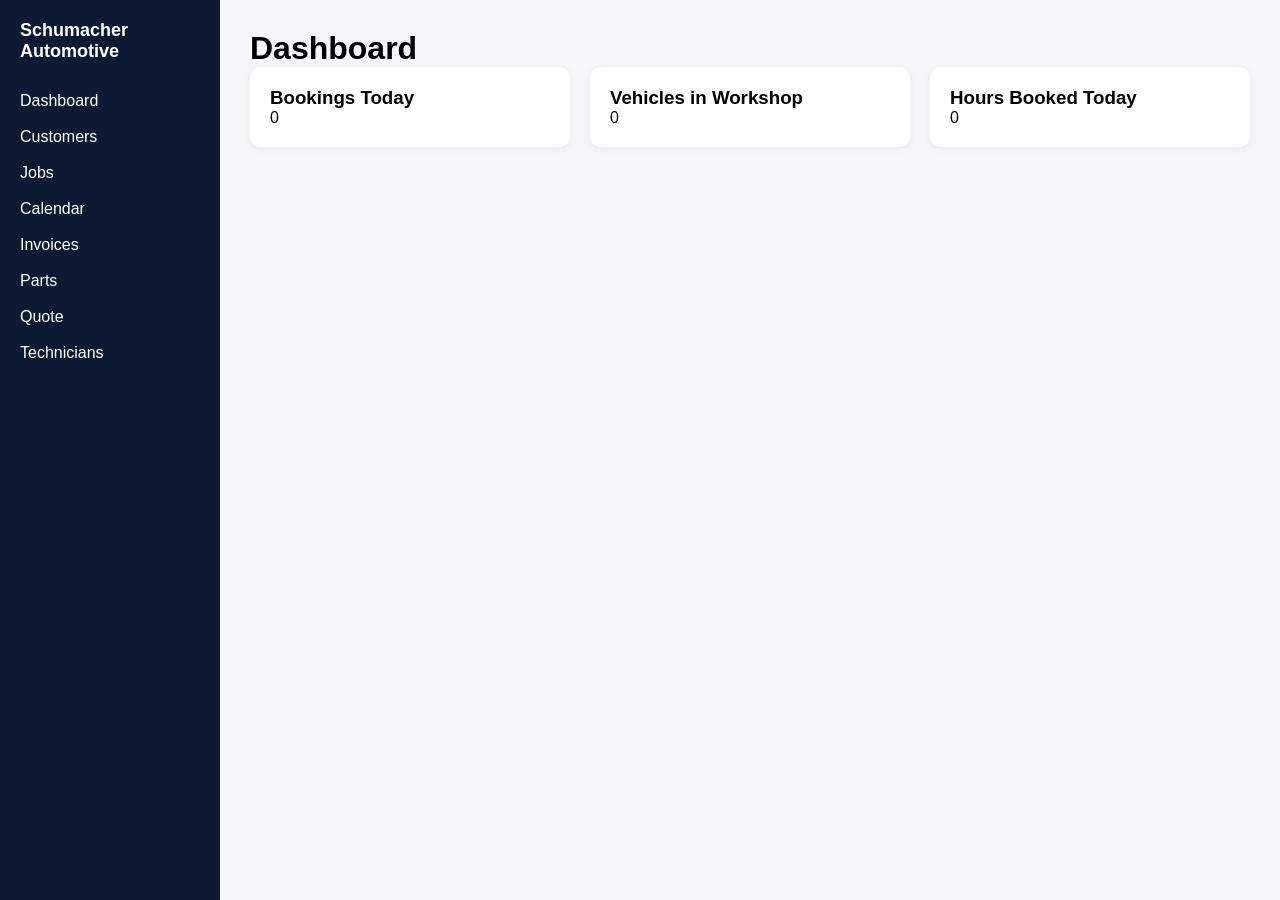
==== index.html @ 7cb6a675 "Update index.html" ====
<!DOCTYPE html>
<html lang="en">
<head>
<meta charset="UTF-8">
<meta name="viewport" content="width=device-width, initial-scale=1.0">
<title>Schumacher Automotive DMS</title>
<link rel="stylesheet" href="styles.css">
</head>

<body>

<div class="sidebar">
    <h2>Schumacher Automotive</h2>
    <ul>
        <li onclick="openDashboard()">Dashboard</li>
        <li onclick="openCustomers()">Customers</li>
        <li onclick="openJobs()">Jobs</li>
        <li onclick="openCalendar()">Calendar</li>
        <li onclick="openInvoices()">Invoices</li>
        <li onclick="openParts()">Parts</li>
        <li onclick="openQuotes()">Quote</li>
        <li>Technicians</li>
    </ul>
</div>

<div class="main">

    <!-- DASHBOARD SECTION -->
    <div id="dashboardSection">
        <h1>Dashboard</h1>

        <div class="cards">
            <div class="card" onclick="openCalendar()">
                <h3>Bookings Today</h3>
                <p id="bookingCount">0</p>
            </div>
            <div class="card">
                <h3>Vehicles in Workshop</h3>
                <p>0</p>
            </div>
            <div class="card">
                <h3>Hours Booked Today</h3>
                <p>0</p>
            </div>
        </div>
    </div>

    <!-- CUSTOMERS SECTION -->
<div id="customersSection" style="display:none;">
    <h1>Customers</h1>

    <!-- ADD / EDIT CUSTOMER FORM -->
    <div class="container" style="margin-bottom:20px;">
        <h3>Add / Edit Customer</h3>

        <input type="hidden" id="customerId">

        <div class="form-row">
            <label>First Name</label>
            <input type="text" id="customerFirstName">
        </div>

        <div class="form-row">
            <label>Last Name</label>
            <input type="text" id="customerLastName">
        </div>

        <div class="form-row">
            <label>Phone</label>
            <input type="text" id="customerPhone">
        </div>

        <div class="form-row">
            <label>Email</label>
            <input type="text" id="customerEmail">
        </div>

        <button class="primary" onclick="saveCustomer()">Save Customer</button>
    </div>

    <!-- VEHICLE FORM -->
    <div class="container" style="margin-bottom:20px;">
        <h3>Add Vehicle To Selected Customer</h3>

        <div class="form-row">
            <label>Rego</label>
            <input type="text" id="vehicleRego">
        </div>

        <div class="form-row">
            <label>Make</label>
            <input type="text" id="vehicleMake">
        </div>

        <div class="form-row">
            <label>Model</label>
            <input type="text" id="vehicleModel">
        </div>

        <div class="form-row">
            <label>Year</label>
            <input type="text" id="vehicleYear">
        </div>
    </div>

    <!-- CUSTOMER SEARCH -->
    <div style="margin-bottom:15px;">
        <input 
            type="text" 
            id="customerSearchInput" 
            placeholder="Search name, phone, email or rego..."
            onkeyup="searchCustomers()"
            style="width:300px;"
        >
    </div>

    <!-- CUSTOMER TABLE -->
    <table>
        <thead>
            <tr>
                <th>First Name</th>
                <th>Last Name</th>
                <th>Phone</th>
                <th>Email</th>
                <th>Vehicles</th>
                <th></th>
            </tr>
        </thead>
        <tbody id="customerTableBody"></tbody>
    </table>

</div>
    <!-- JOB TYPES SECTION -->
    <div id="jobsSection" style="display:none;">
        <h1>Job Types</h1>

        <div class="container" style="margin-bottom:20px;">
    <h3>Add / Edit Repairs Template</h3>

    <input type="hidden" id="serviceId">

    <div class="form-row">
        <label>Service Name</label>
        <input type="text" id="serviceName">
    </div>

    <div class="form-row">
        <label>Full Description</label>
        <textarea id="serviceDescription" class="large-description"></textarea>
    </div>

    <div class="form-row">
        <label>Default Hours</label>
        <input type="number" id="serviceHours">
    </div>

    <div class="form-row">
        <label>Default Labour Rate</label>
        <input type="number" id="serviceRate">
    </div>

    <div class="form-actions">
        <button type="button" class="primary" onclick="addServiceType()">Save Service</button>
<button type="button" onclick="clearServiceForm()">Clear</button>
    </div>
</div>

        <table>
            <thead>
    <tr>
        <th>Service Name</th>
        <th>Description</th>
        <th>Default Hours</th>
        <th>Labour Rate</th>
        <th></th>
    </tr>
</thead>
            <tbody id="jobTypesTableBody"></tbody>
        </table>
        

</div>
    

    <!-- PARTS SECTION -->
    <div id="partsSection" style="display:none;">
        <h1>Parts Library</h1>

        <div class="container">
            <h3>Add New Part</h3>
            <input type="text" id="partNumber" placeholder="Part Number">
            <input type="text" id="partDescription" placeholder="Description">
            <input type="number" id="partPrice" placeholder="Default Price">
            <button class="primary" onclick="addPart()">Add Part</button>
        </div>

        <div class="container">
            <h3>Parts List</h3>
            <table>
                <thead>
                    <tr>
                        <th>Part #</th>
                        <th>Description</th>
                        <th>Default Price</th>
                        <th></th>
                    </tr>
                </thead>
                <tbody id="partsTableBody"></tbody>
            </table>
        </div>
    </div>

    <!-- INVOICES SECTION -->
    <div id="invoicesSection" style="display:none;">
        <h1>Invoices</h1>

        <div class="container">
            <h3>Customer Details</h3>
            <input type="text" id="customerName" placeholder="Customer Name">
            <input type="text" id="vehicle" placeholder="Vehicle">
        </div>

        <div class="container">
            <h3>Add Item</h3>

            <select id="partsLibrarySelect">
                <option value="">Select From Parts Library</option>
            </select>

            <div style="display:flex; gap:10px;">
                <input type="text" id="itemDescription" placeholder="Description">
                <input type="number" id="itemPrice" placeholder="Price">
                <input type="number" id="itemQty" value="1">
            </div>

            <button class="primary" onclick="addInvoiceItem()">Add Item</button>

            <table>
                <thead>
                    <tr>
                        <th>Description</th>
                        <th>Price</th>
                        <th>Qty</th>
                        <th>Total</th>
                        <th></th>
                    </tr>
                </thead>
                <tbody id="invoiceItemsBody"></tbody>
            </table>

            <div style="text-align:right; margin-top:10px;">
                Subtotal: $<span id="subtotal">0.00</span><br>
                GST: $<span id="gst">0.00</span><br>
                Total: $<span id="grandTotal">0.00</span>
            </div>

            <!-- QUOTES SECTION -->
<div id="quotesSection" style="display:none;">
    <h1>Quotes</h1>

    <div class="container">
        <h3>Customer Details</h3>
        <input type="text" id="quoteCustomerName" placeholder="Customer Name">
        <input type="text" id="quoteVehicle" placeholder="Vehicle">
    </div>

    <div class="container">
        <h3>Add Item</h3>

        <select id="quotePartsLibrarySelect">
            <option value="">Select From Parts Library</option>
        </select>

        <div style="display:flex; gap:10px; margin-top:10px;">
            <input type="text" id="quoteItemDescription" placeholder="Description">
            <input type="number" id="quoteItemPrice" placeholder="Price">
            <input type="number" id="quoteItemQty" value="1">
            <button class="primary" onclick="addQuoteItem()">Add Item</button>
        </div>

        <table>
            <thead>
                <tr>
                    <th>Description</th>
                    <th>Price</th>
                    <th>Qty</th>
                    <th>Total</th>
                    <th></th>
                </tr>
            </thead>
            <tbody id="quoteItemsBody"></tbody>
        </table>

        <div style="text-align:right; margin-top:10px;">
            Subtotal: $<span id="quoteSubtotal">0.00</span><br>
            GST: $<span id="quoteGst">0.00</span><br>
            Total: $<span id="quoteGrandTotal">0.00</span>
        </div>

        <button class="primary" onclick="saveQuote()">Save Quote</button>
    </div>

    <div class="container" style="margin-top:20px;">
        <h3>Saved Quotes</h3>
        <table class="bookings-table">
            <thead>
                <tr>
                    <th>Quote #</th>
                    <th>Date</th>
                    <th>Total</th>
                    <th>Status</th>
                </tr>
            </thead>
            <tbody id="quotesTableBody"></tbody>
        </table>
    </div>
</div>
    <!-- CALENDAR SECTION -->
    <div id="calendarWrapper" class="calendar-wrapper" style="display:none;">

        <div class="day-header">
            <h2>
                Bookings -
                <button onclick="changeYear(-1)">&lt;&lt;</button>
                <span id="yearDisplay"></span>
                <button onclick="changeYear(1)">&gt;&gt;</button>
            </h2>
            <button class="danger" onclick="closeCalendar()">✕ Close</button>
        </div>

        <div id="calendarGrid" class="month-grid"></div>
        <div id="monthView"></div>

        <div id="dayPanel" class="day-panel">

            <div class="day-header">
                <h2>
                    <button onclick="changeDay(-1)">&lt;&lt;</button>
                    <span id="dayTitle"></span>
                    <button onclick="changeDay(1)">&gt;&gt;</button>
                    <span id="slotCounter" class="slots"></span>
                </h2>
                <button onclick="backToMonth()">← Back</button>
            </div>

            <button class="primary" onclick="addVehicle()">+ Add Vehicle</button>

            <div class="bookings-wrapper">
                <table id="bookingsTable" class="bookings-table">
                    <thead>
                        <tr>
                            <th>Slot</th>
                            <th>Rego</th>
                            <th>Customer</th>
                            <th>Job Type</th>
                            <th>Status</th>
                            <th>Notes</th>
                        </tr>
                    </thead>
                    <tbody id="bookingsBody">
                        <tr><td>1</td><td></td><td></td><td></td><td></td><td></td></tr>
                        <tr><td>2</td><td></td><td></td><td></td><td></td><td></td></tr>
                        <tr><td>3</td><td></td><td></td><td></td><td></td><td></td></tr>
                        <tr><td>4</td><td></td><td></td><td></td><td></td><td></td></tr>
                        <tr><td>5</td><td></td><td></td><td></td><td></td><td></td></tr>
                        <tr><td>6</td><td></td><td></td><td></td><td></td><td></td></tr>
                        <tr><td>7</td><td></td><td></td><td></td><td></td><td></td></tr>
                        <tr><td>8</td><td></td><td></td><td></td><td></td><td></td></tr>
                        <tr><td>9</td><td></td><td></td><td></td><td></td><td></td></tr>
                        <tr><td>10</td><td></td><td></td><td></td><td></td><td></td></tr>
                    </tbody>
                </table>
            </div>

        </div>
    </div>

</div> <!-- END .main -->

<script src="app.js"></script>
</body>
</html>
---- styles.css ----
*{
    margin:0;
    padding:0;
    box-sizing:border-box;
    font-family:Arial, Helvetica, sans-serif;
}

body{
    display:flex;
    background:#f4f6f9;
}

/* SIDEBAR */

.sidebar{
    width:220px;
    background:#0c1b33;
    color:white;
    min-height:100vh;
    padding:20px;
}

.sidebar h2{
    margin-bottom:30px;
    font-size:18px;
}

.sidebar ul{
    list-style:none;
}

.sidebar li{
    margin:18px 0;
    cursor:pointer;
}

/* MAIN */

.main{
    flex:1;
    padding:30px;
}

/* CARDS */

.cards{
    display:flex;
    gap:20px;
    margin-bottom:30px;
}

.card{
    background:white;
    padding:20px;
    border-radius:10px;
    flex:1;
    box-shadow:0 2px 8px rgba(0,0,0,0.05);
    cursor:pointer;
}

/* CALENDAR */

.calendar-wrapper{
    display:none;
    background:white;
    padding:20px;
    border-radius:12px;
    box-shadow:0 4px 12px rgba(0,0,0,0.08);
}

.month-grid{
    display:grid;
    grid-template-columns:repeat(3,1fr);
    gap:20px;
}

.month-box{
    background:#f8f9fa;
    padding:15px;
    border-radius:10px;
    cursor:pointer;
}

.day-grid{
    display:grid;
    grid-template-columns:repeat(7,1fr);
    gap:10px;
    margin-top:20px;
}

.day-box{
    padding:15px;
    background:#f1f1f1;
    border-radius:8px;
    text-align:center;
    cursor:pointer;
    position:relative;
}

.day-count{
    position:absolute;
    top:5px;
    right:6px;
    background:#3b82f6;
    color:white;
    font-size:11px;
    padding:2px 6px;
    border-radius:12px;
}

.day-full{
    background:#ff4d4d;
}

.day-panel{
    display:none;
    margin-top:20px;
}

.day-header{
    display:flex;
    justify-content:space-between;
    align-items:center;
    margin-bottom:15px;
}

button{
    cursor:pointer;
    border:none;
    padding:8px 14px;
    border-radius:8px;
}

.primary{
    background:#3b82f6;
    color:white;
}

.danger{
    background:#ff4d4d;
    color:white;
}

table{
    width:100%;
    border-collapse:collapse;
    margin-top:15px;
}

th,td{
    padding:10px;
    border:1px solid #ddd;
    text-align:left;
}

th{
    background:#f1f1f1;
}

.slots{
    font-weight:bold;
    margin-left:15px;
}
 
/* BOOKINGS SPREADSHEET */

.bookings-wrapper {
    margin-top: 20px;
    overflow-x: auto;
}

.bookings-table {
    width: 100%;
    border-collapse: collapse;
    background: #ffffff;
}

.bookings-table th,
.bookings-table td {
    border: 1px solid #ddd;
    padding: 8px;
    text-align: left;
    font-size: 14px;
}

.bookings-table th {
    background-color: #111;
    color: white;
}

.bookings-table tr:nth-child(even) {
    background-color: #f5f5f5;
}

.bookings-table tr:hover {
    background-color: #e9e9e9;
}
/* JOB TYPES FORM STRUCTURE */

.form-row {
    display: flex;
    align-items: center;
    margin-bottom: 12px;
}

.form-row label {
    width: 180px;
    font-weight: 500;
}

.form-row input {
    flex: 1;
    padding: 6px 8px;
}

.form-actions {
    margin-top: 15px;
    text-align: right;
}
/* LARGE DESCRIPTION BOX */

.large-description {
    flex: 1;
    height: 300px;
    padding: 8px;
    resize: vertical;
    overflow-y: auto;
}
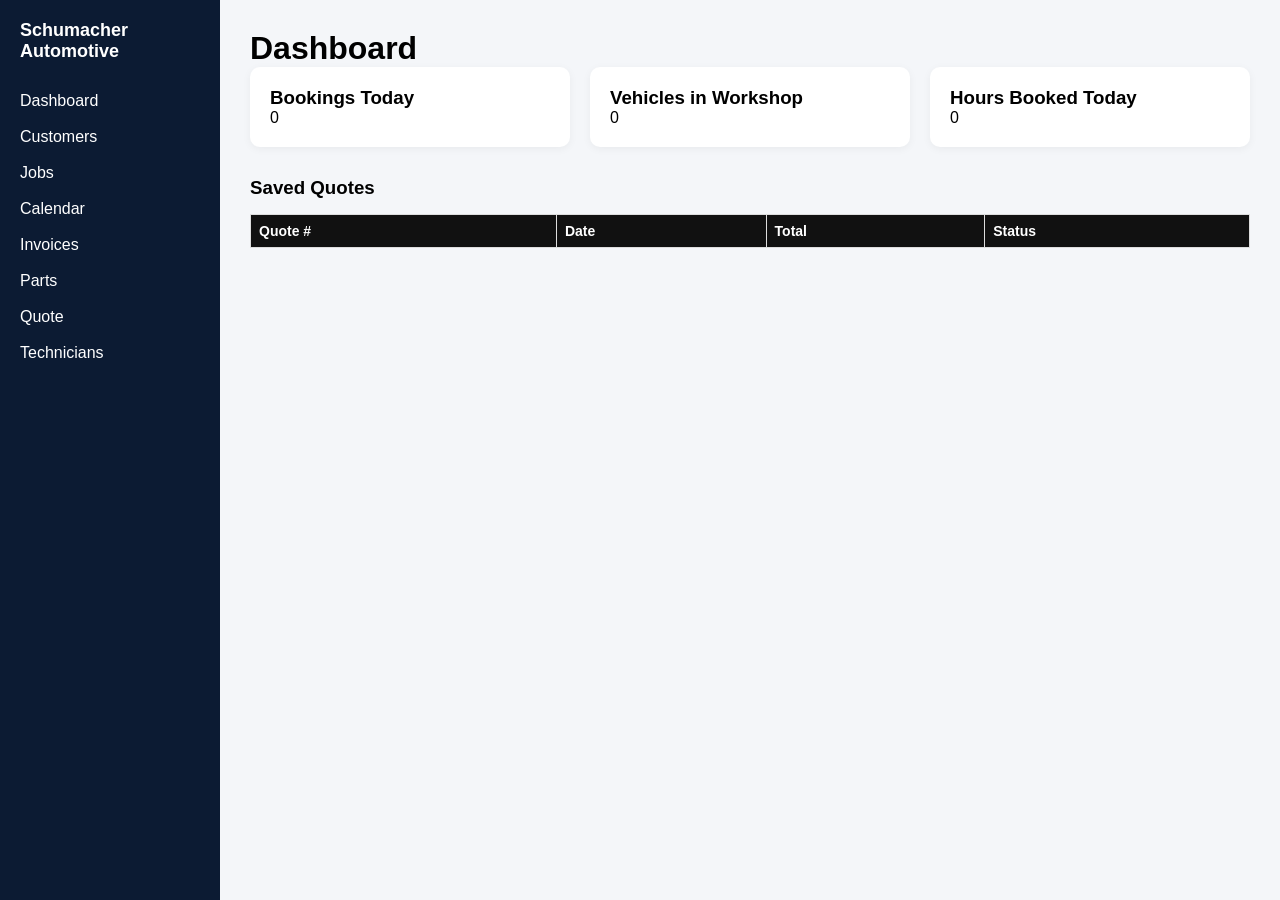
==== commit c079c004: "Update index.html" ====
--- a/index.html
+++ b/index.html
@@ -247,23 +247,6 @@
                 </thead>
                 <tbody id="invoiceItemsBody"></tbody>
             </table>
-
-            <div style="text-align:right; margin-top:10px;">
-                Subtotal: $<span id="subtotal">0.00</span><br>
-                GST: $<span id="gst">0.00</span><br>
-                Total: $<span id="grandTotal">0.00</span>
-            </div>
-
-            <!-- QUOTES SECTION -->
-<div id="quotesSection" style="display:none;">
-    <h1>Quotes</h1>
-
-    <div class="container">
-        <h3>Customer Details</h3>
-        <input type="text" id="quoteCustomerName" placeholder="Customer Name">
-        <input type="text" id="quoteVehicle" placeholder="Vehicle">
-    </div>
-
     <div class="container">
         <h3>Add Item</h3>
 
@@ -296,6 +279,9 @@
             GST: $<span id="quoteGst">0.00</span><br>
             Total: $<span id="quoteGrandTotal">0.00</span>
         </div>
+
+        </div>
+</div>
 
         <button class="primary" onclick="saveQuote()">Save Quote</button>
     </div>
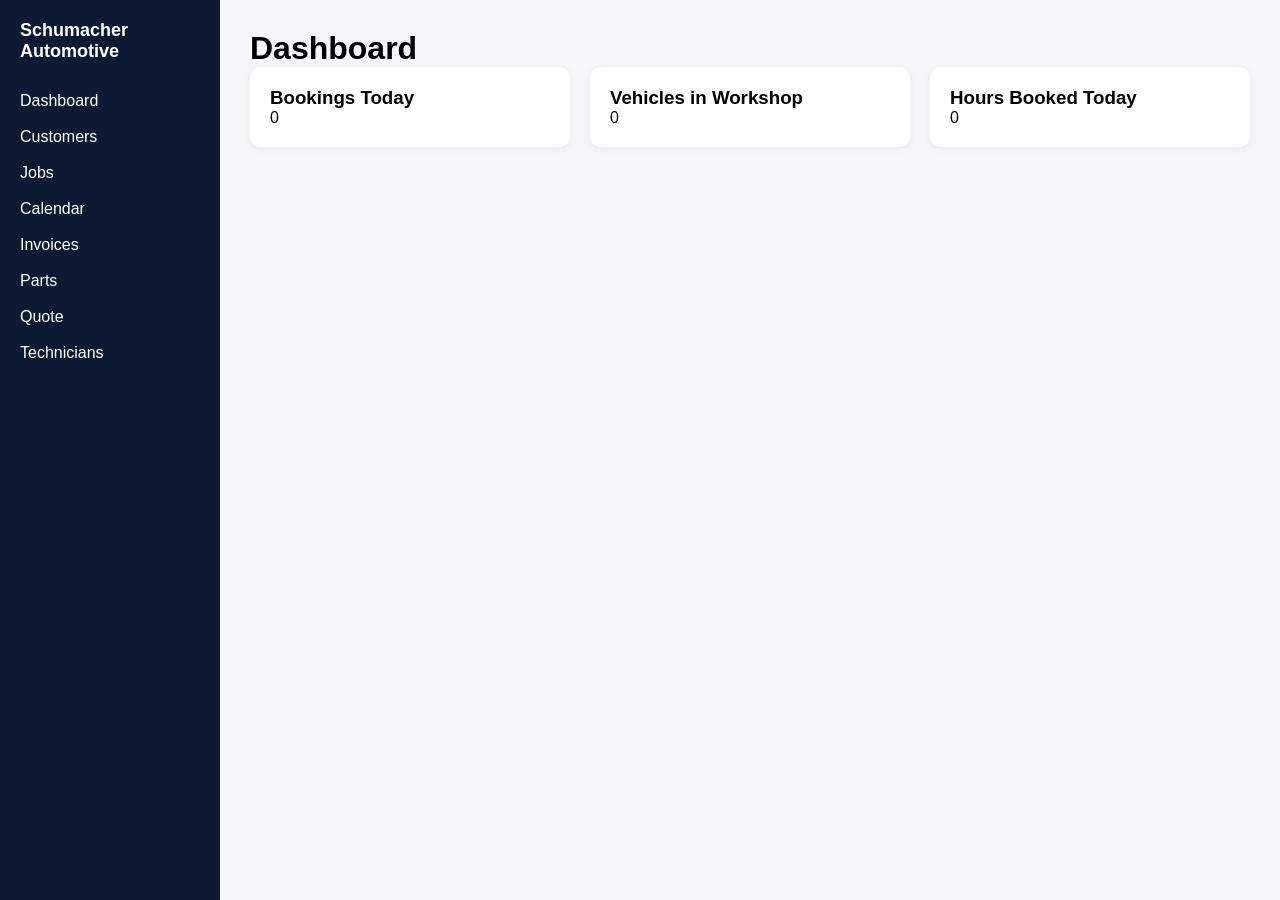
==== commit c80f7e3c: "Update index.html" ====
--- a/index.html
+++ b/index.html
@@ -211,42 +211,61 @@
     </div>
 
     <!-- INVOICES SECTION -->
-    <div id="invoicesSection" style="display:none;">
-        <h1>Invoices</h1>
-
-        <div class="container">
-            <h3>Customer Details</h3>
-            <input type="text" id="customerName" placeholder="Customer Name">
-            <input type="text" id="vehicle" placeholder="Vehicle">
-        </div>
-
-        <div class="container">
-            <h3>Add Item</h3>
-
-            <select id="partsLibrarySelect">
-                <option value="">Select From Parts Library</option>
-            </select>
-
-            <div style="display:flex; gap:10px;">
-                <input type="text" id="itemDescription" placeholder="Description">
-                <input type="number" id="itemPrice" placeholder="Price">
-                <input type="number" id="itemQty" value="1">
-            </div>
-
-            <button class="primary" onclick="addInvoiceItem()">Add Item</button>
-
-            <table>
-                <thead>
-                    <tr>
-                        <th>Description</th>
-                        <th>Price</th>
-                        <th>Qty</th>
-                        <th>Total</th>
-                        <th></th>
-                    </tr>
-                </thead>
-                <tbody id="invoiceItemsBody"></tbody>
-            </table>
+<div id="invoicesSection" style="display:none;">
+    <h1>Invoices</h1>
+
+    <div class="container">
+        <h3>Customer Details</h3>
+        <input type="text" id="customerName" placeholder="Customer Name">
+        <input type="text" id="vehicle" placeholder="Vehicle">
+    </div>
+
+    <div class="container">
+        <h3>Add Item</h3>
+
+        <select id="partsLibrarySelect">
+            <option value="">Select From Parts Library</option>
+        </select>
+
+        <div style="display:flex; gap:10px;">
+            <input type="text" id="itemDescription" placeholder="Description">
+            <input type="number" id="itemPrice" placeholder="Price">
+            <input type="number" id="itemQty" value="1">
+        </div>
+
+        <button class="primary" onclick="addInvoiceItem()">Add Item</button>
+
+        <table>
+            <thead>
+                <tr>
+                    <th>Description</th>
+                    <th>Price</th>
+                    <th>Qty</th>
+                    <th>Total</th>
+                    <th></th>
+                </tr>
+            </thead>
+            <tbody id="invoiceItemsBody"></tbody>
+        </table>
+
+        <div style="text-align:right; margin-top:10px;">
+            Subtotal: $<span id="subtotal">0.00</span><br>
+            GST: $<span id="gst">0.00</span><br>
+            Total: $<span id="grandTotal">0.00</span>
+        </div>
+    </div>
+</div>
+
+<!-- QUOTES SECTION -->
+<div id="quotesSection" style="display:none;">
+    <h1>Quotes</h1>
+
+    <div class="container">
+        <h3>Customer Details</h3>
+        <input type="text" id="quoteCustomerName" placeholder="Customer Name">
+        <input type="text" id="quoteVehicle" placeholder="Vehicle">
+    </div>
+
     <div class="container">
         <h3>Add Item</h3>
 
@@ -279,9 +298,6 @@
             GST: $<span id="quoteGst">0.00</span><br>
             Total: $<span id="quoteGrandTotal">0.00</span>
         </div>
-
-        </div>
-</div>
 
         <button class="primary" onclick="saveQuote()">Save Quote</button>
     </div>
